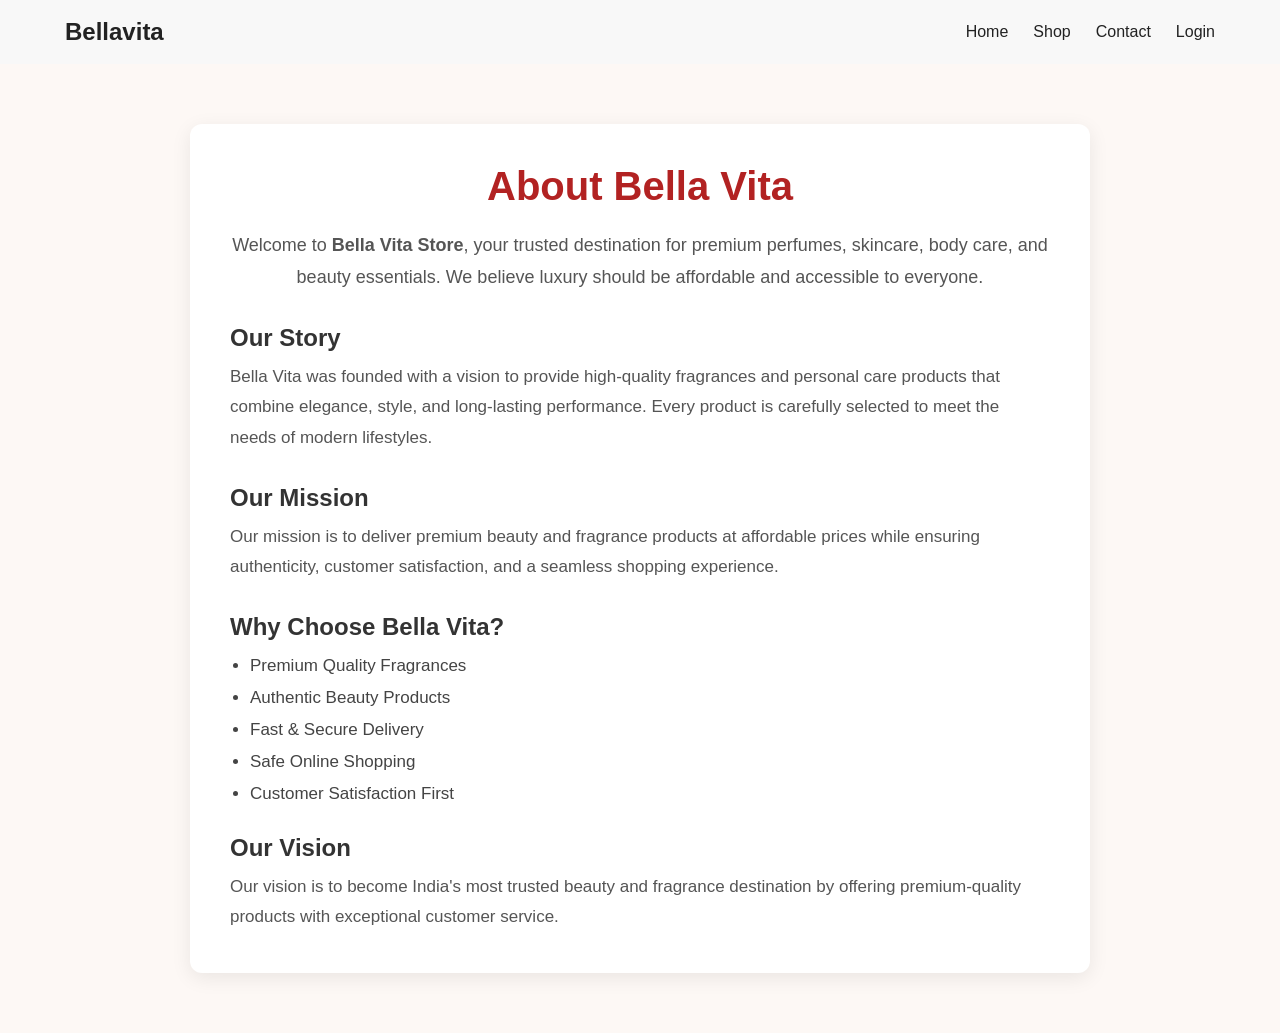
==== about.html @ ca5ba3e4 "Initial commit" ====
<!DOCTYPE html>
<html lang="en">

<head>
    <meta charset="UTF-8">
    <meta name="viewport" content="width=device-width, initial-scale=1.0">
    <title>About | Bella Vita</title>
    <link rel="stylesheet" href="css/style.css">
</head>

<body>

    <!-- Header -->
    <header>

        <nav class="navbar">

            <div class="logo">
                 <h2>Bellavita</h2>
            </div>

            <ul class="nav-links">
                <li><a href="index.html">Home</a></li>
                <li><a href="shop.html">Shop</a></li>
                
                <li><a href="contact.html">Contact</a></li>
                <li><a href="login.html">Login</a></li>
            </ul>

        </nav>

    </header>

    <!-- About Section -->
    <section class="about">

        <div class="about-container">

            <h1>About Bella Vita</h1>

            <p class="intro">
                Welcome to <strong>Bella Vita Store</strong>, your trusted destination
                for premium perfumes, skincare, body care, and beauty essentials.
                We believe luxury should be affordable and accessible to everyone.
            </p>

            <h2>Our Story</h2>

            <p>
                Bella Vita was founded with a vision to provide high-quality fragrances
                and personal care products that combine elegance, style, and
                long-lasting performance. Every product is carefully selected to meet
                the needs of modern lifestyles.
            </p>

            <h2>Our Mission</h2>

            <p>
                Our mission is to deliver premium beauty and fragrance products at
                affordable prices while ensuring authenticity, customer satisfaction,
                and a seamless shopping experience.
            </p>

            <h2>Why Choose Bella Vita?</h2>

            <ul>
                <li> Premium Quality Fragrances</li>
                <li> Authentic Beauty Products</li>
                <li> Fast & Secure Delivery</li>
                <li> Safe Online Shopping</li>
                <li> Customer Satisfaction First</li>
            </ul>

            <h2>Our Vision</h2>

            <p>
                Our vision is to become India's most trusted beauty and fragrance
                destination by offering premium-quality products with exceptional
                customer service.
            </p>

        </div>

    </section>

</body>

</html>
---- css/style.css ----
/* ===========================
   Google Font
=========================== */

*{
    margin:0;
    padding:0;
    box-sizing:border-box;
}

html{
    scroll-behavior:smooth;
}

body{
    font-family:'Poppins',sans-serif;
    background:#f8f8f8;
    color:#222;
}

/* ===========================
   Navbar
=========================== */

.navbar{
    max-width:1200px;
    margin:auto;
    padding:18px 25px;
    display:flex;
    justify-content:space-between;
    align-items:center;
    position:relative;
}

.nav-links{
    display:flex;
    gap:25px;
    list-style:none;
    align-items:center;
}

.nav-links li{
    list-style:none;
}

.nav-links a{
    text-decoration:none;
    color:#222;
    font-weight:500;
    transition:.3s;
}

.nav-links a:hover{
    color:#d97706;
}

.menu-btn{
    display:none;
    font-size:28px;
    cursor:pointer;
}
#cart-count{
    background:#d97706;
    color:#fff;
    border-radius:50%;
    padding:2px 7px;
    font-size:12px;
}

/* ===========================
Hero
=========================== */

.hero{
    min-height:90vh;
    height:auto;
    padding:100px 20px;
    background:linear-gradient(rgba(0,0,0,.45),rgba(0,0,0,.45)),
    url("../images/bellavita logo.png") center/cover no-repeat;
    display:flex;
    justify-content:center;
    align-items:center;
    text-align:center;
    color:white;
  
}


.hero-content{
    width:90%;
    max-width:700px;
}

.hero h1{
    font-size:58px;
    margin-bottom:20px;
}

.hero p{
    font-size:18px;
    margin-bottom:35px;
}

.shopbtn{
    display:inline-block;
    background:#111;
    color:white;
    padding:15px 38px;
    text-decoration:none;
    border-radius:40px;
    transition:.3s;
}

.shopbtn:hover{
    background:#d97706;
}

.btn{
    display:inline-block;
    background:#111;
    color:white;
    padding:15px 38px;
    text-decoration:none;
    border-radius:40px;
    transition:.3s;
}

.btn:hover{
    background:#d97706;
}

/* ===========================
Categories
=========================== */

.categories{
    padding:80px 8%;
}

.categories h2{
    text-align:center;
    margin-bottom:40px;
    font-size:36px;
}

.category-grid{
    display:grid;
    grid-template-columns:repeat(auto-fit,minmax(230px,1fr));
    gap:25px;
}

.category-card{
    background:white;
    padding:70px 20px;
    text-align:center;
    border-radius:15px;
    box-shadow:0 5px 20px rgba(0,0,0,.08);
    transition:.3s;
}

.category-card:hover{
    transform:translateY(-10px);
}

/*Products*/

.products{
    padding:80px 8%;
}

.products h2{
    text-align:center;
    margin-bottom:45px;
    font-size:36px;
}

.product-grid{
    display:grid;
    grid-template-columns:repeat(auto-fit,minmax(260px,1fr));
    gap:30px;
}

.product-card{
    background:white;
    border-radius:15px;
    overflow:hidden;
    box-shadow:0 5px 20px rgba(0,0,0,.08);
    transition:.3s;
}

.product-card:hover{
    transform:translateY(-10px);
}

.product-card img{
    width:100%;
    height:300px;
    object-fit:cover;
}

.product-info{
    padding:20px;
}

.product-info h3{
    margin-bottom:10px;
}

.price{
    color:#d97706;
    font-size:22px;
    font-weight:bold;
    margin:10px 0;
}

.product-info button{
    width:100%;
    padding:13px;
    border:none;
    border-radius:30px;
    background:#111;
    color:white;
    cursor:pointer;
    transition:.3s;
}

.quantity{
    display:flex;
    align-items:center;
    gap:15px;
    margin:15px 0;
}


.quantity button{

    width:35px;
    height:35px;
    border:none;
    background:#111;
    color:white;
    border-radius:50%;
    cursor:pointer;

}


.quantity span{

    font-size:18px;
    font-weight:bold;

}

.product-info button:hover{
    background:#d97706;
}


/*Authentication Design*/


.auth-section{

min-height:100vh;

display:flex;

justify-content:center;

align-items:center;

background:

linear-gradient(
135deg,
#111,
#d97706
);

padding:20px;

}



.auth-box{

width:100%;

max-width:420px;

background:rgba(255,255,255,0.15);

backdrop-filter:blur(15px);

padding:45px;

border-radius:25px;

box-shadow:

0 20px 50px rgba(0,0,0,.3);

color:white;

}



.auth-box h1{

text-align:center;

font-size:35px;

margin-bottom:10px;

}



.auth-box p{

text-align:center;

margin-bottom:25px;

}



.auth-box input{

width:100%;

padding:15px;

margin-bottom:18px;

border:none;

outline:none;

border-radius:30px;

font-size:15px;

}



.auth-btn{

width:100%;

padding:15px;

border:none;

border-radius:30px;

background:#111;

color:white;

font-size:16px;

cursor:pointer;

transition:.3s;

}



.auth-btn:hover{

background:white;

color:#111;

}



.auth-box a{

color:#ffd700;

text-decoration:none;

font-weight:600;

}


/* Profile Dropdown */

.profile-dropdown{

position:relative;

}


.profile-btn{

background:none;

border:none;

cursor:pointer;

font-size:16px;

font-weight:500;

color:#333;

display:flex;

align-items:center;

gap:8px;

}


.dropdown-menu{

position:absolute;

right:0;

top:45px;

width:170px;

background:white;

border-radius:12px;

box-shadow:0 10px 30px rgba(0,0,0,.15);

display:none;

overflow:hidden;

}



.dropdown-menu a{

display:block;

padding:14px 18px;

text-decoration:none;

color:#333;

transition:.3s;

}



.dropdown-menu a:hover{

background:#f5f5f5;

color:#d97706;

}



.dropdown-menu.show{

display:block;

}


/* About */
.about{
    padding:60px 10%;
    background:#fdf8f5;
    font-family:Arial, sans-serif;
}

.about-container{
    max-width:900px;
    margin:auto;
    background:#fff;
    padding:40px;
    border-radius:12px;
    box-shadow:0 5px 20px rgba(0,0,0,0.08);
}

.about h1{
    text-align:center;
    color:#b22222;
    font-size:40px;
    margin-bottom:20px;
}

.about h2{
    color:#333;
    margin-top:30px;
    margin-bottom:10px;
}

.about p{
    color:#555;
    font-size:17px;
    line-height:1.8;
}

.about .intro{
    text-align:center;
    font-size:18px;
    margin-bottom:30px;
}

.about ul{
    margin-top:15px;
    padding-left:20px;
}

.about ul li{
    margin:12px 0;
    font-size:17px;
    color:#444;
}

/* Contact Page */


.contact-section{

min-height:80vh;

display:flex;

justify-content:center;

align-items:center;

padding:50px 20px;

background:#f8f8f8;

}



.contact-container{

width:90%;

max-width:1100px;

display:flex;

gap:50px;

background:white;

padding:40px;

border-radius:15px;

box-shadow:0 10px 30px rgba(0,0,0,0.1);

}



.contact-info{

flex:1;

}



.contact-info h1{

font-size:40px;

margin-bottom:15px;

color:#222;

}



.contact-info p{

color:#666;

line-height:1.6;

}



.info-box{

margin-top:25px;

}



.info-box h3{

font-size:18px;

color:#111;

margin-bottom:5px;

}




.contact-form{

flex:1;

}



.contact-form h2{

margin-bottom:25px;

font-size:28px;

}



.contact-form input,
.contact-form textarea{


width:100%;

padding:15px;

margin-bottom:18px;

border:1px solid #ddd;

border-radius:8px;

font-size:15px;

outline:none;

}



.contact-form input:focus,
.contact-form textarea:focus{

border-color:#c89b3c;

}




.btn{

background:#c89b3c;

color:white;

border:none;

padding:15px 30px;

border-radius:30px;

font-size:16px;

cursor:pointer;

transition:0.3s;

}



.btn:hover{

background:#a77d25;

}



@media(max-width:768px){


.contact-container{

flex-direction:column;

padding:25px;

}


.contact-info h1{

font-size:32px;

}


}

/* cart */

.cart-section{

    max-width:1200px;
    margin:40px auto;
    padding:20px;

}

.cart-section h1{

    text-align:center;
    margin-bottom:40px;
    font-size:38px;

}

.cart-wrapper{

    display:grid;
    grid-template-columns:2fr 1fr;
    gap:30px;

}

#cart-container{

    display:flex;
    flex-direction:column;
    gap:20px;

}

.cart-item{

    display:flex;
    align-items:center;
    gap:25px;

    background:#fff;

    padding:20px;

    border-radius:15px;

    box-shadow:0 10px 30px rgba(0,0,0,.08);

}

.cart-item img{

    width:120px;
    height:120px;
    object-fit:cover;
    border-radius:12px;

}

.cart-item h3{

    margin-bottom:10px;

}

.cart-item p{

    margin:6px 0;

}

.cart-summary{

    background:#fff;

    padding:30px;

    border-radius:15px;

    box-shadow:0 10px 30px rgba(0,0,0,.08);

    position:sticky;

    top:100px;

    height:fit-content;

}

.cart-summary h2{

    margin-bottom:20px;

}

.cart-summary h3{

    margin:20px 0;

    color:#d97706;

    font-size:28px;

}

.cart-summary p{

    display:flex;

    justify-content:space-between;

    margin:12px 0;

}

.cart-summary .btn{

    width:100%;

    text-align:center;

    margin-top:15px;

}

.continue-btn{

    display:block;

    margin-top:15px;

    text-align:center;

    padding:14px;

    border:2px solid #111;

    border-radius:40px;

    color:#111;

    text-decoration:none;

    transition:.3s;

}

.continue-btn:hover{

    background:#111;

    color:white;

}

@media(max-width:900px){

.cart-wrapper{

grid-template-columns:1fr;

}

.cart-summary{

position:static;

}

}


/* ===========================
Footer
=========================== */

footer{
    background:#111;
    color:white;
    text-align:center;
    padding:30px;
    margin-top:80px;
}
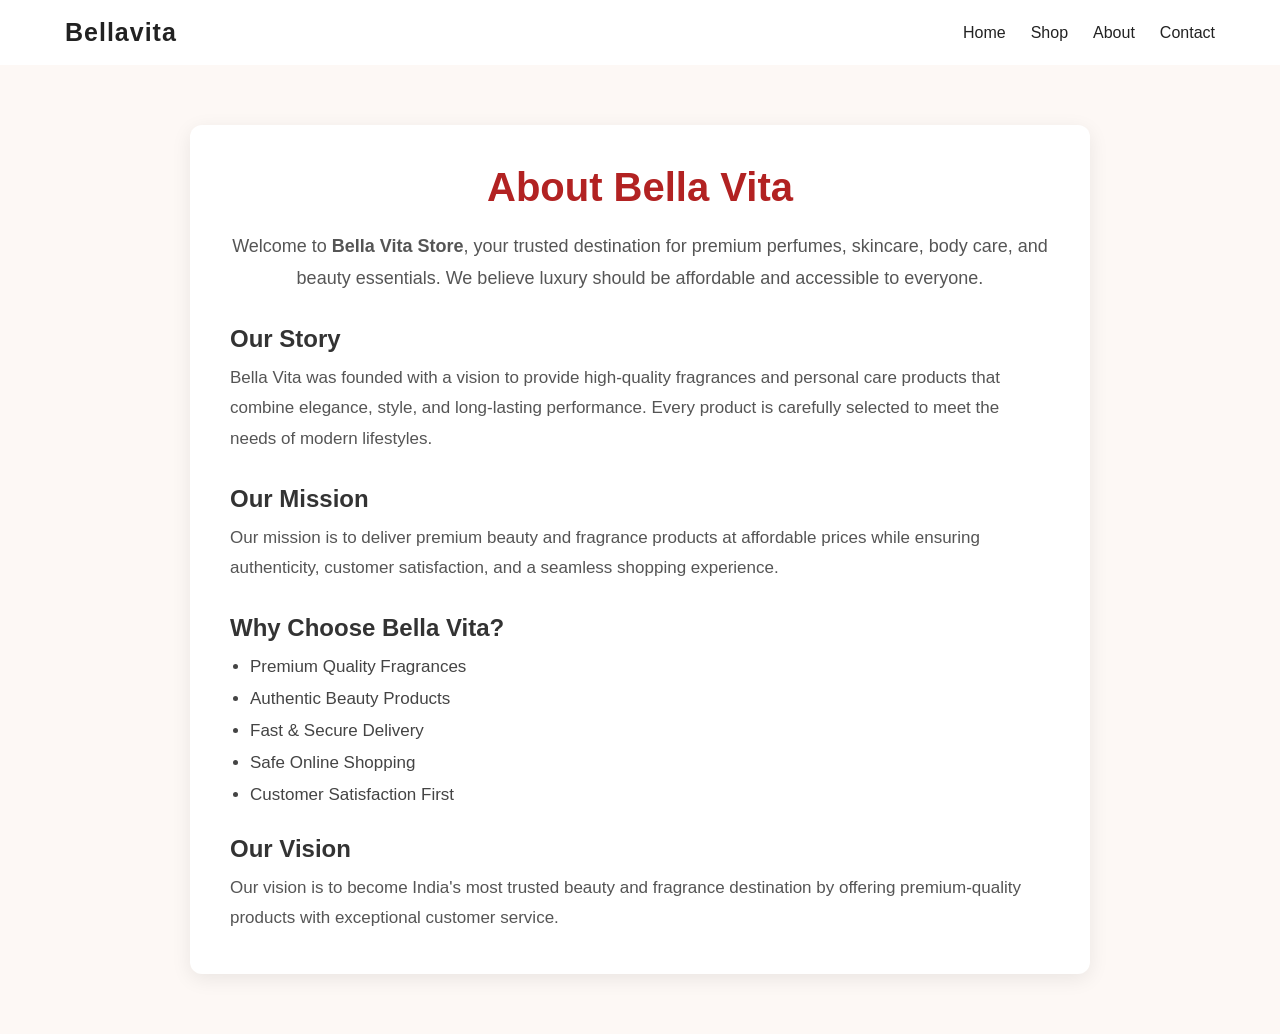
==== commit aa0172fb: "Fix checkout process" ====
--- a/about.html
+++ b/about.html
@@ -22,9 +22,9 @@
             <ul class="nav-links">
                 <li><a href="index.html">Home</a></li>
                 <li><a href="shop.html">Shop</a></li>
+                <li><a href="about.html">About</a></li>
                 
                 <li><a href="contact.html">Contact</a></li>
-                <li><a href="login.html">Login</a></li>
             </ul>
 
         </nav>
--- a/css/style.css
+++ b/css/style.css
@@ -1,917 +1,2126 @@
-/* ===========================
-   Google Font
-=========================== */
-
-*{
-    margin:0;
-    padding:0;
-    box-sizing:border-box;
-}
-
-html{
-    scroll-behavior:smooth;
-}
-
-body{
-    font-family:'Poppins',sans-serif;
-    background:#f8f8f8;
-    color:#222;
-}
-
-/* ===========================
-   Navbar
-=========================== */
-
-.navbar{
-    max-width:1200px;
-    margin:auto;
-    padding:18px 25px;
-    display:flex;
-    justify-content:space-between;
-    align-items:center;
-    position:relative;
-}
-
-.nav-links{
-    display:flex;
-    gap:25px;
-    list-style:none;
-    align-items:center;
-}
-
-.nav-links li{
-    list-style:none;
-}
-
-.nav-links a{
-    text-decoration:none;
-    color:#222;
-    font-weight:500;
-    transition:.3s;
-}
-
-.nav-links a:hover{
-    color:#d97706;
-}
-
-.menu-btn{
-    display:none;
-    font-size:28px;
-    cursor:pointer;
-}
-#cart-count{
-    background:#d97706;
-    color:#fff;
-    border-radius:50%;
-    padding:2px 7px;
-    font-size:12px;
-}
-
-/* ===========================
-Hero
-=========================== */
-
-.hero{
-    min-height:90vh;
-    height:auto;
-    padding:100px 20px;
-    background:linear-gradient(rgba(0,0,0,.45),rgba(0,0,0,.45)),
-    url("../images/bellavita logo.png") center/cover no-repeat;
-    display:flex;
-    justify-content:center;
-    align-items:center;
-    text-align:center;
-    color:white;
-  
-}
-
-
-.hero-content{
-    width:90%;
-    max-width:700px;
-}
-
-.hero h1{
-    font-size:58px;
-    margin-bottom:20px;
-}
-
-.hero p{
-    font-size:18px;
-    margin-bottom:35px;
-}
-
-.shopbtn{
-    display:inline-block;
-    background:#111;
-    color:white;
-    padding:15px 38px;
-    text-decoration:none;
-    border-radius:40px;
-    transition:.3s;
-}
-
-.shopbtn:hover{
-    background:#d97706;
-}
-
-.btn{
-    display:inline-block;
-    background:#111;
-    color:white;
-    padding:15px 38px;
-    text-decoration:none;
-    border-radius:40px;
-    transition:.3s;
-}
-
-.btn:hover{
-    background:#d97706;
-}
-
-/* ===========================
-Categories
-=========================== */
-
-.categories{
-    padding:80px 8%;
-}
-
-.categories h2{
-    text-align:center;
-    margin-bottom:40px;
-    font-size:36px;
-}
-
-.category-grid{
-    display:grid;
-    grid-template-columns:repeat(auto-fit,minmax(230px,1fr));
-    gap:25px;
-}
-
-.category-card{
-    background:white;
-    padding:70px 20px;
-    text-align:center;
-    border-radius:15px;
-    box-shadow:0 5px 20px rgba(0,0,0,.08);
-    transition:.3s;
-}
-
-.category-card:hover{
-    transform:translateY(-10px);
-}
-
-/*Products*/
-
-.products{
-    padding:80px 8%;
-}
-
-.products h2{
-    text-align:center;
-    margin-bottom:45px;
-    font-size:36px;
-}
-
-.product-grid{
-    display:grid;
-    grid-template-columns:repeat(auto-fit,minmax(260px,1fr));
-    gap:30px;
-}
-
-.product-card{
-    background:white;
-    border-radius:15px;
-    overflow:hidden;
-    box-shadow:0 5px 20px rgba(0,0,0,.08);
-    transition:.3s;
-}
-
-.product-card:hover{
-    transform:translateY(-10px);
-}
-
-.product-card img{
-    width:100%;
-    height:300px;
-    object-fit:cover;
-}
-
-.product-info{
-    padding:20px;
-}
-
-.product-info h3{
-    margin-bottom:10px;
-}
-
-.price{
-    color:#d97706;
-    font-size:22px;
-    font-weight:bold;
-    margin:10px 0;
-}
-
-.product-info button{
-    width:100%;
-    padding:13px;
-    border:none;
-    border-radius:30px;
-    background:#111;
-    color:white;
-    cursor:pointer;
-    transition:.3s;
-}
-
-.quantity{
-    display:flex;
-    align-items:center;
-    gap:15px;
-    margin:15px 0;
-}
-
-
-.quantity button{
-
-    width:35px;
-    height:35px;
-    border:none;
-    background:#111;
-    color:white;
-    border-radius:50%;
-    cursor:pointer;
-
-}
-
-
-.quantity span{
-
-    font-size:18px;
-    font-weight:bold;
-
-}
-
-.product-info button:hover{
-    background:#d97706;
-}
-
-
-/*Authentication Design*/
-
-
-.auth-section{
-
-min-height:100vh;
-
-display:flex;
-
-justify-content:center;
-
-align-items:center;
-
-background:
-
-linear-gradient(
-135deg,
-#111,
-#d97706
-);
-
-padding:20px;
-
-}
-
-
-
-.auth-box{
-
-width:100%;
-
-max-width:420px;
-
-background:rgba(255,255,255,0.15);
-
-backdrop-filter:blur(15px);
-
-padding:45px;
-
-border-radius:25px;
-
-box-shadow:
-
-0 20px 50px rgba(0,0,0,.3);
-
-color:white;
-
-}
-
-
-
-.auth-box h1{
-
-text-align:center;
-
-font-size:35px;
-
-margin-bottom:10px;
-
-}
-
-
-
-.auth-box p{
-
-text-align:center;
-
-margin-bottom:25px;
-
-}
-
-
-
-.auth-box input{
-
-width:100%;
-
-padding:15px;
-
-margin-bottom:18px;
-
-border:none;
-
-outline:none;
-
-border-radius:30px;
-
-font-size:15px;
-
-}
-
-
-
-.auth-btn{
-
-width:100%;
-
-padding:15px;
-
-border:none;
-
-border-radius:30px;
-
-background:#111;
-
-color:white;
-
-font-size:16px;
-
-cursor:pointer;
-
-transition:.3s;
-
-}
-
-
-
-.auth-btn:hover{
-
-background:white;
-
-color:#111;
-
-}
-
-
-
-.auth-box a{
-
-color:#ffd700;
-
-text-decoration:none;
-
-font-weight:600;
-
-}
-
-
-/* Profile Dropdown */
-
-.profile-dropdown{
-
-position:relative;
-
-}
-
-
-.profile-btn{
-
-background:none;
-
-border:none;
-
-cursor:pointer;
-
-font-size:16px;
-
-font-weight:500;
-
-color:#333;
-
-display:flex;
-
-align-items:center;
-
-gap:8px;
-
-}
-
-
-.dropdown-menu{
-
-position:absolute;
-
-right:0;
-
-top:45px;
-
-width:170px;
-
-background:white;
-
-border-radius:12px;
-
-box-shadow:0 10px 30px rgba(0,0,0,.15);
-
-display:none;
-
-overflow:hidden;
-
-}
-
-
-
-.dropdown-menu a{
-
-display:block;
-
-padding:14px 18px;
-
-text-decoration:none;
-
-color:#333;
-
-transition:.3s;
-
-}
-
-
-
-.dropdown-menu a:hover{
-
-background:#f5f5f5;
-
-color:#d97706;
-
-}
-
-
-
-.dropdown-menu.show{
-
-display:block;
-
-}
-
-
-/* About */
-.about{
-    padding:60px 10%;
-    background:#fdf8f5;
-    font-family:Arial, sans-serif;
-}
-
-.about-container{
-    max-width:900px;
-    margin:auto;
-    background:#fff;
-    padding:40px;
-    border-radius:12px;
-    box-shadow:0 5px 20px rgba(0,0,0,0.08);
-}
-
-.about h1{
-    text-align:center;
-    color:#b22222;
-    font-size:40px;
-    margin-bottom:20px;
-}
-
-.about h2{
-    color:#333;
-    margin-top:30px;
-    margin-bottom:10px;
-}
-
-.about p{
-    color:#555;
-    font-size:17px;
-    line-height:1.8;
-}
-
-.about .intro{
-    text-align:center;
-    font-size:18px;
-    margin-bottom:30px;
-}
-
-.about ul{
-    margin-top:15px;
-    padding-left:20px;
-}
-
-.about ul li{
-    margin:12px 0;
-    font-size:17px;
-    color:#444;
-}
-
-/* Contact Page */
-
-
-.contact-section{
-
-min-height:80vh;
-
-display:flex;
-
-justify-content:center;
-
-align-items:center;
-
-padding:50px 20px;
-
-background:#f8f8f8;
-
-}
-
-
-
-.contact-container{
-
-width:90%;
-
-max-width:1100px;
-
-display:flex;
-
-gap:50px;
-
-background:white;
-
-padding:40px;
-
-border-radius:15px;
-
-box-shadow:0 10px 30px rgba(0,0,0,0.1);
-
-}
-
-
-
-.contact-info{
-
-flex:1;
-
-}
-
-
-
-.contact-info h1{
-
-font-size:40px;
-
-margin-bottom:15px;
-
-color:#222;
-
-}
-
-
-
-.contact-info p{
-
-color:#666;
-
-line-height:1.6;
-
-}
-
-
-
-.info-box{
-
-margin-top:25px;
-
-}
-
-
-
-.info-box h3{
-
-font-size:18px;
-
-color:#111;
-
-margin-bottom:5px;
-
-}
-
-
-
-
-.contact-form{
-
-flex:1;
-
-}
-
-
-
-.contact-form h2{
-
-margin-bottom:25px;
-
-font-size:28px;
-
-}
-
-
+* {
+    margin: 0;
+    padding: 0;
+    box-sizing: border-box;
+}
+
+html {
+    scroll-behavior: smooth;
+}
+
+body {
+    font-family: 'Poppins', sans-serif;
+    background: #f8f8f8;
+    color: #222;
+}
+
+
+/* =========================================
+   NAVBAR
+========================================= */
+
+header {
+    background: #fff;
+    width: 100%;
+}
+
+.navbar {
+    max-width: 1200px;
+    margin: auto;
+    padding: 18px 25px;
+
+    display: flex;
+    justify-content: space-between;
+    align-items: center;
+}
+
+.logo h2 {
+    font-size: 25px;
+    letter-spacing: 1px;
+}
+
+.nav-links {
+    display: flex;
+    align-items: center;
+    gap: 25px;
+    list-style: none;
+}
+
+.nav-links li {
+    list-style: none;
+}
+
+.nav-links a {
+    text-decoration: none;
+    color: #222;
+    font-weight: 500;
+    transition: 0.3s;
+}
+
+.nav-links a:hover,
+.nav-links a.active {
+    color: #d97706;
+}
+
+.menu-btn {
+    display: none;
+    font-size: 28px;
+    cursor: pointer;
+}
+
+#cart-count {
+    background: #d97706;
+    color: #fff;
+    border-radius: 50%;
+    padding: 2px 7px;
+    font-size: 12px;
+}
+
+
+/* =========================================
+   HERO
+========================================= */
+
+.hero {
+    width: 100%;
+    min-height: 90vh;
+
+    background:
+        linear-gradient(
+            rgba(0, 0, 0, 0.45),
+            rgba(0, 0, 0, 0.45)
+        ),
+        url("../images/bellavita logo.png");
+
+    background-position: center center;
+    background-size: cover;
+    background-repeat: no-repeat;
+
+    display: flex;
+    justify-content: center;
+    align-items: center;
+
+    text-align: center;
+    color: white;
+
+    padding: 40px 20px;
+}
+
+.hero-content {
+    width: 90%;
+    max-width: 700px;
+}
+
+.hero h1 {
+    font-size: 58px;
+    line-height: 1.2;
+    margin-bottom: 20px;
+}
+
+.hero p {
+    font-size: 18px;
+    line-height: 1.6;
+    margin-bottom: 35px;
+}
+
+.shopbtn {
+    display: inline-block;
+
+    background: #111;
+    color: white;
+
+    padding: 15px 38px;
+
+    text-decoration: none;
+
+    border-radius: 40px;
+
+    transition: 0.3s;
+}
+
+.shopbtn:hover {
+    background: #d97706;
+}
+
+
+/* =========================================
+   CATEGORIES
+========================================= */
+
+.categories {
+    padding: 80px 8%;
+}
+
+.categories h2 {
+    text-align: center;
+    margin-bottom: 40px;
+    font-size: 36px;
+}
+
+.category-grid {
+    display: grid;
+    grid-template-columns:
+        repeat(auto-fit, minmax(230px, 1fr));
+    gap: 25px;
+}
+
+.category-card {
+    background: white;
+
+    padding: 70px 20px;
+
+    text-align: center;
+
+    border-radius: 15px;
+
+    box-shadow:
+        0 5px 20px rgba(0, 0, 0, 0.08);
+
+    transition: 0.3s;
+}
+
+.category-card:hover {
+    transform: translateY(-10px);
+}
+
+
+/* =========================================
+   PRODUCTS
+========================================= */
+
+.products {
+    max-width: 1250px;
+    margin: auto;
+
+    padding: 60px 25px 80px;
+}
+
+.products > h1 {
+    text-align: center;
+    margin-bottom: 35px;
+    font-size: 38px;
+}
+
+
+/* =========================================
+   SHOP SEARCH + FILTER
+========================================= */
+
+.filter {
+    width: 100%;
+
+    display: grid;
+
+    grid-template-columns: 1fr 230px;
+
+    gap: 15px;
+
+    margin: 0 auto 40px;
+
+    padding: 18px;
+
+    background: #fff;
+
+    border-radius: 15px;
+
+    box-shadow:
+        0 8px 25px rgba(0, 0, 0, 0.06);
+}
+
+.filter input {
+    width: 100%;
+    height: 50px;
+
+    padding: 0 18px;
+
+    border: 1px solid #ddd;
+
+    border-radius: 10px;
+
+    background: #fff;
+    color: #111;
+
+    font-family: inherit;
+    font-size: 14px;
+
+    outline: none;
+    transition: 0.3s;
+}
+
+.filter input::placeholder {
+    color: #999;
+}
+
+.filter input:hover {
+    border-color: #aaa;
+}
+
+.filter input:focus {
+    border-color: #111;
+
+    box-shadow:
+        0 0 0 3px rgba(0, 0, 0, 0.06);
+}
+
+.filter select {
+    width: 100%;
+    height: 50px;
+
+    padding: 0 15px;
+
+    border: 1px solid #ddd;
+
+    border-radius: 10px;
+
+    background: #fff;
+    color: #111;
+
+    font-family: inherit;
+    font-size: 14px;
+
+    outline: none;
+    cursor: pointer;
+
+    transition: 0.3s;
+}
+
+.filter select:hover {
+    border-color: #aaa;
+}
+
+.filter select:focus {
+    border-color: #111;
+
+    box-shadow:
+        0 0 0 3px rgba(0, 0, 0, 0.06);
+}
+
+
+/* =========================================
+   PRODUCT GRID
+========================================= */
+
+.product-grid {
+    display: grid;
+
+    grid-template-columns:
+        repeat(4, minmax(0, 1fr));
+
+    gap: 25px;
+
+    width: 100%;
+}
+
+
+/* =========================================
+   PRODUCT CARD
+========================================= */
+
+.product-card {
+    background: white;
+
+    border-radius: 15px;
+
+    overflow: hidden;
+
+    box-shadow:
+        0 5px 20px rgba(0, 0, 0, 0.08);
+
+    transition:
+        transform 0.3s ease,
+        box-shadow 0.3s ease;
+}
+
+.product-card:hover {
+    transform: translateY(-7px);
+
+    box-shadow:
+        0 15px 35px rgba(0, 0, 0, 0.12);
+}
+
+.product-card img {
+    display: block;
+
+    width: 100%;
+    height: 290px;
+
+    object-fit: cover;
+}
+
+.product-info {
+    padding: 20px;
+}
+
+.product-info h3 {
+    margin-bottom: 8px;
+    font-size: 18px;
+    line-height: 1.4;
+}
+
+.product-info p {
+    margin: 6px 0;
+    color: #555;
+    font-size: 14px;
+}
+
+.price {
+    color: #d97706;
+
+    font-size: 22px;
+    font-weight: bold;
+
+    margin: 10px 0;
+}
+
+.product-info button {
+    width: 100%;
+
+    margin-top: 10px;
+
+    padding: 13px;
+
+    border: none;
+
+    border-radius: 30px;
+
+    background: #111;
+    color: white;
+
+    cursor: pointer;
+
+    font-family: inherit;
+
+    transition: 0.3s;
+}
+
+.product-info button:hover {
+    background: #d97706;
+    transform: translateY(-1px);
+}
+
+
+/* =========================================
+   NO PRODUCTS
+========================================= */
+
+.no-products {
+    text-align: center;
+
+    padding: 60px 20px;
+
+    background: #fff;
+
+    border-radius: 15px;
+
+    margin-top: 30px;
+
+    box-shadow:
+        0 8px 25px rgba(0, 0, 0, 0.06);
+}
+
+.no-products h2 {
+    margin-bottom: 10px;
+}
+
+.no-products p {
+    color: #777;
+}
+
+
+/* =========================================
+   QUANTITY
+========================================= */
+
+.quantity {
+    display: flex;
+
+    align-items: center;
+
+    gap: 15px;
+
+    margin: 15px 0;
+}
+
+.quantity button {
+    width: 35px;
+    height: 35px;
+
+    border: none;
+
+    background: #111;
+
+    color: white;
+
+    border-radius: 50%;
+
+    cursor: pointer;
+}
+
+.quantity span {
+    font-size: 18px;
+    font-weight: bold;
+}
+
+
+/* =========================================
+   AUTHENTICATION
+========================================= */
+
+.auth-section {
+    min-height: 100vh;
+
+    display: flex;
+
+    justify-content: center;
+
+    align-items: center;
+
+    background:
+        linear-gradient(
+            135deg,
+            #111,
+            #d97706
+        );
+
+    padding: 20px;
+}
+
+.auth-box {
+    width: 100%;
+    max-width: 420px;
+
+    background: rgba(255, 255, 255, 0.15);
+
+    backdrop-filter: blur(15px);
+
+    padding: 45px;
+
+    border-radius: 25px;
+
+    box-shadow:
+        0 20px 50px rgba(0, 0, 0, 0.3);
+
+    color: white;
+}
+
+.auth-box h1 {
+    text-align: center;
+    font-size: 35px;
+    margin-bottom: 10px;
+}
+
+.auth-box p {
+    text-align: center;
+    margin-bottom: 25px;
+}
+
+.auth-box input {
+    width: 100%;
+
+    padding: 15px;
+
+    margin-bottom: 18px;
+
+    border: none;
+    outline: none;
+
+    border-radius: 30px;
+
+    font-size: 15px;
+}
+
+.auth-btn {
+    width: 100%;
+
+    padding: 15px;
+
+    border: none;
+
+    border-radius: 30px;
+
+    background: #111;
+    color: white;
+
+    font-size: 16px;
+
+    cursor: pointer;
+
+    transition: 0.3s;
+}
+
+.auth-btn:hover {
+    background: white;
+    color: #111;
+}
+
+.auth-box a {
+    color: #ffd700;
+    text-decoration: none;
+    font-weight: 600;
+}
+
+
+/* =========================================
+   PROFILE DROPDOWN
+========================================= */
+
+.profile-dropdown {
+    position: relative;
+}
+
+.profile-btn {
+    background: none;
+
+    border: none;
+
+    cursor: pointer;
+
+    font-size: 16px;
+    font-weight: 500;
+
+    color: #333;
+
+    display: flex;
+
+    align-items: center;
+
+    gap: 8px;
+}
+
+.dropdown-menu {
+    position: absolute;
+
+    right: 0;
+    top: 45px;
+
+    width: 170px;
+
+    background: white;
+
+    border-radius: 12px;
+
+    box-shadow:
+        0 10px 30px rgba(0, 0, 0, 0.15);
+
+    display: none;
+
+    overflow: hidden;
+
+    z-index: 1000;
+}
+
+.dropdown-menu a {
+    display: block;
+
+    padding: 14px 18px;
+
+    text-decoration: none;
+
+    color: #333;
+
+    transition: 0.3s;
+}
+
+.dropdown-menu a:hover {
+    background: #f5f5f5;
+    color: #d97706;
+}
+
+.dropdown-menu.show {
+    display: block;
+}
+
+
+/* =========================================
+   ABOUT
+========================================= */
+
+.about {
+    padding: 60px 10%;
+
+    background: #fdf8f5;
+
+    font-family: Arial, sans-serif;
+}
+
+.about-container {
+    max-width: 900px;
+
+    margin: auto;
+
+    background: #fff;
+
+    padding: 40px;
+
+    border-radius: 12px;
+
+    box-shadow:
+        0 5px 20px rgba(0, 0, 0, 0.08);
+}
+
+.about h1 {
+    text-align: center;
+
+    color: #b22222;
+
+    font-size: 40px;
+
+    margin-bottom: 20px;
+}
+
+.about h2 {
+    color: #333;
+
+    margin-top: 30px;
+    margin-bottom: 10px;
+}
+
+.about p {
+    color: #555;
+
+    font-size: 17px;
+    line-height: 1.8;
+}
+
+.about .intro {
+    text-align: center;
+
+    font-size: 18px;
+
+    margin-bottom: 30px;
+}
+
+.about ul {
+    margin-top: 15px;
+    padding-left: 20px;
+}
+
+.about ul li {
+    margin: 12px 0;
+
+    font-size: 17px;
+
+    color: #444;
+}
+
+
+/* =========================================
+   CONTACT
+========================================= */
+
+.contact-section {
+    min-height: 80vh;
+
+    display: flex;
+
+    justify-content: center;
+    align-items: center;
+
+    padding: 50px 20px;
+
+    background: #f8f8f8;
+}
+
+.contact-container {
+    width: 90%;
+
+    max-width: 1100px;
+
+    display: flex;
+
+    gap: 50px;
+
+    background: white;
+
+    padding: 40px;
+
+    border-radius: 15px;
+
+    box-shadow:
+        0 10px 30px rgba(0, 0, 0, 0.1);
+}
+
+.contact-info {
+    flex: 1;
+}
+
+.contact-info h1 {
+    font-size: 40px;
+
+    margin-bottom: 15px;
+
+    color: #222;
+}
+
+.contact-info p {
+    color: #666;
+    line-height: 1.6;
+}
+
+.info-box {
+    margin-top: 25px;
+}
+
+.info-box h3 {
+    font-size: 18px;
+
+    color: #111;
+
+    margin-bottom: 5px;
+}
+
+.contact-form {
+    flex: 1;
+}
+
+.contact-form h2 {
+    margin-bottom: 25px;
+    font-size: 28px;
+}
 
 .contact-form input,
-.contact-form textarea{
-
-
-width:100%;
-
-padding:15px;
-
-margin-bottom:18px;
-
-border:1px solid #ddd;
-
-border-radius:8px;
-
-font-size:15px;
-
-outline:none;
-
-}
-
-
+.contact-form textarea {
+    width: 100%;
+
+    padding: 15px;
+
+    margin-bottom: 18px;
+
+    border: 1px solid #ddd;
+
+    border-radius: 8px;
+
+    font-size: 15px;
+
+    outline: none;
+}
 
 .contact-form input:focus,
-.contact-form textarea:focus{
-
-border-color:#c89b3c;
-
-}
-
-
-
-
-.btn{
-
-background:#c89b3c;
-
-color:white;
-
-border:none;
-
-padding:15px 30px;
-
-border-radius:30px;
-
-font-size:16px;
-
-cursor:pointer;
-
-transition:0.3s;
-
-}
-
-
-
-.btn:hover{
-
-background:#a77d25;
-
-}
-
-
-
-@media(max-width:768px){
-
-
-.contact-container{
-
-flex-direction:column;
-
-padding:25px;
-
-}
-
-
-.contact-info h1{
-
-font-size:32px;
-
-}
-
-
-}
-
-/* cart */
-
-.cart-section{
-
-    max-width:1200px;
-    margin:40px auto;
-    padding:20px;
-
-}
-
-.cart-section h1{
-
-    text-align:center;
-    margin-bottom:40px;
-    font-size:38px;
-
-}
-
-.cart-wrapper{
-
-    display:grid;
-    grid-template-columns:2fr 1fr;
-    gap:30px;
-
-}
-
-#cart-container{
-
-    display:flex;
-    flex-direction:column;
-    gap:20px;
-
-}
-
-.cart-item{
-
-    display:flex;
-    align-items:center;
-    gap:25px;
-
-    background:#fff;
-
-    padding:20px;
-
-    border-radius:15px;
-
-    box-shadow:0 10px 30px rgba(0,0,0,.08);
-
-}
-
-.cart-item img{
-
-    width:120px;
-    height:120px;
-    object-fit:cover;
-    border-radius:12px;
-
-}
-
-.cart-item h3{
-
-    margin-bottom:10px;
-
-}
-
-.cart-item p{
-
-    margin:6px 0;
-
-}
-
-.cart-summary{
-
-    background:#fff;
-
-    padding:30px;
-
-    border-radius:15px;
-
-    box-shadow:0 10px 30px rgba(0,0,0,.08);
-
-    position:sticky;
-
-    top:100px;
-
-    height:fit-content;
-
-}
-
-.cart-summary h2{
-
-    margin-bottom:20px;
-
-}
-
-.cart-summary h3{
-
-    margin:20px 0;
-
-    color:#d97706;
-
-    font-size:28px;
-
-}
-
-.cart-summary p{
-
-    display:flex;
-
-    justify-content:space-between;
-
-    margin:12px 0;
-
-}
-
-.cart-summary .btn{
-
-    width:100%;
-
-    text-align:center;
-
-    margin-top:15px;
-
-}
-
-.continue-btn{
-
-    display:block;
-
-    margin-top:15px;
-
-    text-align:center;
-
-    padding:14px;
-
-    border:2px solid #111;
-
-    border-radius:40px;
-
-    color:#111;
-
-    text-decoration:none;
-
-    transition:.3s;
-
-}
-
-.continue-btn:hover{
-
-    background:#111;
-
-    color:white;
-
-}
-
-@media(max-width:900px){
-
-.cart-wrapper{
-
-grid-template-columns:1fr;
-
-}
-
-.cart-summary{
-
-position:static;
-
-}
-
-}
-
-
-/* ===========================
-Footer
-=========================== */
-
-footer{
-    background:#111;
-    color:white;
-    text-align:center;
-    padding:30px;
-    margin-top:80px;
-}
-
+.contact-form textarea:focus {
+    border-color: #c89b3c;
+}
+
+
+/* =========================================
+   CART
+========================================= */
+
+.cart-section {
+    max-width: 1200px;
+
+    margin: 40px auto;
+
+    padding: 20px;
+}
+
+.cart-section h1 {
+    text-align: center;
+
+    margin-bottom: 40px;
+
+    font-size: 38px;
+}
+
+.cart-wrapper {
+    display: grid;
+
+    grid-template-columns: 2fr 1fr;
+
+    gap: 30px;
+}
+
+#cart-container {
+    display: flex;
+
+    flex-direction: column;
+
+    gap: 20px;
+}
+
+.cart-item {
+    display: flex;
+
+    align-items: center;
+
+    gap: 25px;
+
+    background: #fff;
+
+    padding: 20px;
+
+    border-radius: 15px;
+
+    box-shadow:
+        0 10px 30px rgba(0, 0, 0, 0.08);
+}
+
+.cart-item img {
+    width: 120px;
+    height: 120px;
+
+    object-fit: cover;
+
+    border-radius: 12px;
+}
+
+.cart-item h3 {
+    margin-bottom: 10px;
+}
+
+.cart-item p {
+    margin: 6px 0;
+}
+
+.cart-summary {
+    background: #fff;
+
+    padding: 30px;
+
+    border-radius: 15px;
+
+    box-shadow:
+        0 10px 30px rgba(0, 0, 0, 0.08);
+
+    position: sticky;
+
+    top: 100px;
+
+    height: fit-content;
+}
+
+.cart-summary h2 {
+    margin-bottom: 20px;
+}
+
+.cart-summary h3 {
+    margin: 20px 0;
+
+    color: #d97706;
+
+    font-size: 28px;
+}
+
+.cart-summary p {
+    display: flex;
+
+    justify-content: space-between;
+
+    margin: 12px 0;
+}
+
+.cart-summary .btn {
+    width: 100%;
+    text-align: center;
+    margin-top: 15px;
+}
+
+.continue-btn {
+    display: block;
+
+    margin-top: 15px;
+
+    text-align: center;
+
+    padding: 14px;
+
+    border: 2px solid #111;
+
+    border-radius: 40px;
+
+    color: #111;
+
+    text-decoration: none;
+
+    transition: 0.3s;
+}
+
+.continue-btn:hover {
+    background: #111;
+    color: white;
+}
+
+
+/* =========================================
+   CART QUANTITY
+========================================= */
+
+.cart-item-details {
+    flex: 1;
+}
+
+.quantity-box {
+    display: flex;
+
+    align-items: center;
+
+    gap: 14px;
+
+    margin: 15px 0;
+}
+
+.quantity-box button {
+    width: 32px;
+    height: 32px;
+
+    border: 1px solid #ddd;
+
+    background: #fff;
+
+    border-radius: 50%;
+
+    font-size: 18px;
+
+    cursor: pointer;
+
+    transition: 0.2s;
+}
+
+.quantity-box button:hover {
+    background: #111;
+
+    color: #fff;
+
+    border-color: #111;
+}
+
+.quantity-box span {
+    min-width: 20px;
+
+    text-align: center;
+
+    font-weight: 600;
+}
+
+.cart-price {
+    color: #555;
+}
+
+.item-total {
+    font-size: 13px;
+    color: #777;
+}
+
+.item-total strong {
+    color: #111;
+}
+
+.remove-btn {
+    border: none;
+
+    background: transparent;
+
+    color: #c62828;
+
+    padding: 0;
+
+    cursor: pointer;
+
+    font-size: 13px;
+}
+
+.remove-btn:hover {
+    text-decoration: underline;
+}
+
+
+/* =========================================
+   EMPTY CART
+========================================= */
+
+.empty-cart {
+    text-align: center;
+
+    padding: 60px 20px;
+
+    background: #fff;
+
+    border-radius: 15px;
+
+    box-shadow:
+        0 10px 30px rgba(0, 0, 0, 0.06);
+}
+
+.empty-cart h2 {
+    margin-bottom: 10px;
+}
+
+.empty-cart p {
+    color: #777;
+    margin-bottom: 20px;
+}
+
+.empty-cart a {
+    display: inline-block;
+
+    padding: 12px 25px;
+
+    border-radius: 30px;
+
+    background: #111;
+    color: #fff;
+
+    text-decoration: none;
+
+    font-size: 13px;
+}
+
+
+/* =========================================
+   CHECKOUT
+========================================= */
+
+.checkout-section {
+    max-width: 1250px;
+
+    margin: 0 auto;
+
+    padding: 50px 25px 80px;
+}
+
+.checkout-header {
+    text-align: center;
+
+    margin-bottom: 45px;
+}
+
+.checkout-brand {
+    font-size: 14px;
+
+    font-weight: 700;
+
+    letter-spacing: 5px;
+
+    margin-bottom: 12px;
+}
+
+.checkout-header h1 {
+    font-size: 42px;
+    margin-bottom: 8px;
+}
+
+.checkout-header > p:last-child {
+    color: #777;
+    font-size: 15px;
+}
+
+.checkout-wrapper {
+    display: grid;
+
+    grid-template-columns: 1.6fr 1fr;
+
+    gap: 30px;
+
+    align-items: start;
+}
+
+.checkout-left {
+    display: flex;
+
+    flex-direction: column;
+
+    gap: 25px;
+}
+
+.checkout-card {
+    background: #fff;
+
+    padding: 32px;
+
+    border-radius: 18px;
+
+    box-shadow:
+        0 12px 35px rgba(0, 0, 0, 0.07);
+}
+
+.card-title {
+    display: flex;
+
+    align-items: flex-start;
+
+    gap: 16px;
+
+    margin-bottom: 30px;
+}
+
+.card-title > span {
+    width: 38px;
+    height: 38px;
+
+    min-width: 38px;
+
+    display: flex;
+
+    align-items: center;
+    justify-content: center;
+
+    background: #111;
+    color: #fff;
+
+    border-radius: 50%;
+
+    font-size: 13px;
+    font-weight: 600;
+}
+
+.card-title h2 {
+    margin: 0 0 5px;
+    font-size: 22px;
+}
+
+.card-title p {
+    margin: 0;
+
+    color: #888;
+
+    font-size: 13px;
+}
+
+
+/* =========================================
+   CHECKOUT FORM
+========================================= */
+
+.form-row {
+    display: grid;
+
+    grid-template-columns:
+        repeat(2, 1fr);
+
+    gap: 18px;
+}
+
+.form-group {
+    margin-bottom: 20px;
+}
+
+.form-group label,
+.payment-box label {
+    display: block;
+
+    margin-bottom: 8px;
+
+    font-size: 13px;
+
+    font-weight: 600;
+
+    color: #333;
+}
+
+.form-group input,
+.form-group textarea,
+.payment-box input {
+    width: 100%;
+
+    padding: 14px 15px;
+
+    border: 1px solid #ddd;
+
+    border-radius: 10px;
+
+    outline: none;
+
+    font-family: inherit;
+
+    font-size: 14px;
+
+    transition: 0.3s;
+}
+
+.form-group textarea {
+    resize: vertical;
+}
+
+.form-group input:focus,
+.form-group textarea:focus,
+.payment-box input:focus {
+    border-color: #111;
+
+    box-shadow:
+        0 0 0 3px rgba(0, 0, 0, 0.05);
+}
+
+
+/* =========================================
+   PAYMENT
+========================================= */
+
+.payment-options {
+    display: flex;
+
+    flex-direction: column;
+
+    gap: 12px;
+}
+
+.payment-option {
+    display: flex;
+
+    align-items: center;
+
+    gap: 14px;
+
+    padding: 17px;
+
+    border: 1px solid #ddd;
+
+    border-radius: 12px;
+
+    cursor: pointer;
+
+    transition: 0.3s;
+}
+
+.payment-option:hover {
+    border-color: #111;
+}
+
+.payment-option input {
+    width: 17px;
+    height: 17px;
+
+    accent-color: #111;
+}
+
+.payment-option div {
+    display: flex;
+
+    flex-direction: column;
+
+    gap: 4px;
+}
+
+.payment-option strong {
+    font-size: 14px;
+}
+
+.payment-option small {
+    color: #888;
+    font-size: 12px;
+}
+
+.payment-box {
+    margin-top: 20px;
+
+    padding: 20px;
+
+    background: #f8f8f8;
+
+    border-radius: 12px;
+}
+
+.hidden {
+    display: none !important;
+}
+
+
+/* =========================================
+   SECURITY
+========================================= */
+
+.checkout-security {
+    display: flex;
+
+    align-items: center;
+
+    gap: 15px;
+
+    padding: 20px;
+
+    background: #f7f7f7;
+
+    border-radius: 14px;
+}
+
+.checkout-security > span {
+    font-size: 25px;
+}
+
+.checkout-security strong {
+    font-size: 14px;
+}
+
+.checkout-security p {
+    margin: 5px 0 0;
+
+    color: #777;
+
+    font-size: 12px;
+}
+
+
+/* =========================================
+   ORDER SUMMARY
+========================================= */
+
+.checkout-right {
+    position: sticky;
+    top: 30px;
+}
+
+.order-card {
+    background: #fff;
+
+    padding: 30px;
+
+    border-radius: 18px;
+
+    box-shadow:
+        0 12px 35px rgba(0, 0, 0, 0.08);
+}
+
+.order-card > h2 {
+    margin: 0 0 25px;
+    font-size: 23px;
+}
+
+.checkout-item {
+    display: flex;
+
+    align-items: center;
+
+    gap: 14px;
+
+    padding: 15px 0;
+
+    border-bottom: 1px solid #eee;
+}
+
+.checkout-item img {
+    width: 70px;
+    height: 70px;
+
+    object-fit: cover;
+
+    border-radius: 10px;
+}
+
+.checkout-item-info {
+    flex: 1;
+}
+
+.checkout-item-info h3 {
+    margin: 0 0 6px;
+    font-size: 14px;
+}
+
+.checkout-item-info p {
+    margin: 0;
+
+    color: #888;
+
+    font-size: 12px;
+}
+
+.checkout-item-price {
+    font-size: 14px;
+    font-weight: 600;
+}
+
+
+/* =========================================
+   COUPON
+========================================= */
+
+.coupon-box {
+    display: flex;
+
+    gap: 8px;
+
+    margin: 25px 0 8px;
+}
+
+.coupon-box input {
+    flex: 1;
+
+    min-width: 0;
+
+    padding: 13px;
+
+    border: 1px solid #ddd;
+
+    border-radius: 9px;
+
+    outline: none;
+
+    font-family: inherit;
+}
+
+.coupon-box button {
+    padding: 0 18px;
+
+    border: none;
+
+    border-radius: 9px;
+
+    background: #111;
+    color: #fff;
+
+    cursor: pointer;
+
+    font-weight: 600;
+}
+
+#coupon-message {
+    min-height: 18px;
+
+    margin-bottom: 15px;
+
+    font-size: 12px;
+}
+
+
+/* =========================================
+   PRICE DETAILS
+========================================= */
+
+.price-details {
+    margin-top: 15px;
+}
+
+.price-details > div {
+    display: flex;
+
+    justify-content: space-between;
+
+    margin: 14px 0;
+
+    font-size: 14px;
+
+    color: #555;
+}
+
+.price-details hr {
+    border: none;
+
+    border-top: 1px solid #eee;
+
+    margin: 20px 0;
+}
+
+.grand-total {
+    color: #111 !important;
+
+    font-size: 20px !important;
+}
+
+
+/* =========================================
+   PLACE ORDER
+========================================= */
+
+.place-order-btn {
+    width: 100%;
+
+    margin-top: 22px;
+
+    padding: 17px;
+
+    border: none;
+
+    border-radius: 40px;
+
+    background: #111;
+    color: #fff;
+
+    font-size: 14px;
+
+    font-weight: 700;
+
+    letter-spacing: 1px;
+
+    cursor: pointer;
+
+    transition: 0.3s;
+}
+
+.place-order-btn:hover {
+    background: #333;
+    transform: translateY(-2px);
+}
+
+.place-order-btn:disabled {
+    opacity: 0.6;
+
+    cursor: not-allowed;
+
+    transform: none;
+}
+
+.back-cart {
+    display: block;
+
+    margin-top: 18px;
+
+    text-align: center;
+
+    color: #555;
+
+    text-decoration: none;
+
+    font-size: 13px;
+}
+
+.back-cart:hover {
+    color: #111;
+}
+
+
+/* =========================================
+   SUCCESS MODAL
+========================================= */
+
+.success-modal {
+    position: fixed;
+
+    inset: 0;
+
+    display: flex;
+
+    align-items: center;
+    justify-content: center;
+
+    padding: 20px;
+
+    background: rgba(0, 0, 0, 0.65);
+
+    z-index: 9999;
+}
+
+.success-box {
+    width: 100%;
+    max-width: 450px;
+
+    padding: 40px 30px;
+
+    background: #fff;
+
+    border-radius: 20px;
+
+    text-align: center;
+
+    box-shadow:
+        0 20px 60px rgba(0, 0, 0, 0.25);
+}
+
+.success-icon {
+    width: 65px;
+    height: 65px;
+
+    margin: 0 auto 20px;
+
+    display: flex;
+
+    align-items: center;
+    justify-content: center;
+
+    border-radius: 50%;
+
+    background: #111;
+    color: #fff;
+
+    font-size: 30px;
+}
+
+.success-box h2 {
+    margin-bottom: 10px;
+    font-size: 25px;
+}
+
+.success-box > p {
+    color: #777;
+    font-size: 14px;
+}
+
+.order-id {
+    margin: 25px 0;
+
+    padding: 15px;
+
+    background: #f6f6f6;
+
+    border-radius: 10px;
+
+    font-size: 13px;
+}
+
+.order-id strong {
+    display: block;
+
+    margin-top: 5px;
+
+    font-size: 17px;
+}
+
+.delivery-message {
+    line-height: 1.6;
+}
+
+.success-btn {
+    display: block;
+
+    margin-top: 25px;
+
+    padding: 15px;
+
+    border-radius: 40px;
+
+    background: #111;
+    color: #fff;
+
+    text-decoration: none;
+
+    font-size: 13px;
+
+    font-weight: 600;
+}
+
+
+/* =========================================
+   EMPTY CHECKOUT
+========================================= */
+
+.empty-checkout {
+    text-align: center;
+    padding: 30px 10px;
+}
+
+.empty-checkout h3 {
+    margin-bottom: 8px;
+}
+
+.empty-checkout p {
+    color: #777;
+
+    font-size: 13px;
+
+    margin-bottom: 15px;
+}
+
+.empty-checkout a {
+    color: #111;
+
+    font-size: 13px;
+
+    font-weight: 600;
+
+    text-decoration: none;
+}
+
+
+/* =========================================
+   PROFILE
+========================================= */
+
+.profile-box {
+    max-width: 600px;
+
+    margin: 80px auto;
+
+    padding: 40px;
+
+    background: #fff;
+
+    border-radius: 20px;
+
+    box-shadow:
+        0 10px 35px rgba(0, 0, 0, 0.08);
+
+    text-align: center;
+}
+
+.profile-box h1 {
+    margin-bottom: 30px;
+}
+
+.profile-info {
+    padding: 25px;
+
+    border-radius: 15px;
+
+    background: #f8f8f8;
+}
+
+.profile-info h2 {
+    margin-bottom: 15px;
+}
+
+.profile-info p {
+    color: #555;
+    margin: 10px 0;
+}
+
+
+/* =========================================
+   FOOTER
+========================================= */
+
+footer {
+    background: #111;
+
+    color: white;
+
+    text-align: center;
+
+    padding: 30px;
+
+    margin-top: 80px;
+}
+
+
+/* =========================================
+   TABLET
+========================================= */
+
+@media (max-width: 1000px) {
+
+    .product-grid {
+        grid-template-columns:
+            repeat(3, minmax(0, 1fr));
+    }
+
+    .checkout-wrapper {
+        grid-template-columns: 1fr;
+    }
+
+    .checkout-right {
+        position: static;
+    }
+}
+
+
+/* =========================================
+   SMALL TABLET
+========================================= */
+
+@media (max-width: 800px) {
+
+    .product-grid {
+        grid-template-columns:
+            repeat(2, minmax(0, 1fr));
+    }
+
+    .filter {
+        grid-template-columns: 1fr 200px;
+    }
+
+    .hero h1 {
+        font-size: 45px;
+    }
+
+    .contact-container {
+        flex-direction: column;
+        padding: 25px;
+    }
+}
+
+
+/* =========================================
+   MOBILE
+========================================= */
+
+@media (max-width: 600px) {
+
+    /* ===============================
+       NAVBAR
+    =============================== */
+
+    .navbar {
+        padding: 15px 18px;
+    }
+
+    .nav-links {
+        gap: 12px;
+        font-size: 13px;
+    }
+
+
+    /* ===============================
+       HERO - MOBILE FIX
+       NO EXTRA TOP/BOTTOM SPACE
+    =============================== */
+
+    .hero {
+        width: 100%;
+
+        height: 390px;
+        min-height: 390px;
+
+        margin: 0;
+        padding: 20px;
+
+        display: flex;
+
+        align-items: center;
+        justify-content: center;
+
+        background:
+            linear-gradient(
+                rgba(0, 0, 0, 0.45),
+                rgba(0, 0, 0, 0.45)
+            ),
+            url("../images/bellavita logo.png");
+
+        background-size: cover;
+        background-position: center;
+        background-repeat: no-repeat;
+    }
+
+    .hero-content {
+        width: 100%;
+        max-width: 350px;
+        margin: 0 auto;
+    }
+
+    .hero h1 {
+        font-size: 30px;
+        line-height: 1.25;
+
+        margin: 0 0 14px;
+    }
+
+    .hero p {
+        font-size: 13px;
+        line-height: 1.5;
+
+        margin: 0 0 22px;
+    }
+
+    .shopbtn {
+        padding: 12px 28px;
+        font-size: 13px;
+    }
+
+
+    /* ===============================
+       PRODUCTS
+    =============================== */
+
+    .products {
+        padding: 45px 15px 60px;
+    }
+
+    .products > h1 {
+        font-size: 30px;
+        margin-bottom: 25px;
+    }
+
+
+    /* ===============================
+       SEARCH + FILTER
+    =============================== */
+
+    .filter {
+        grid-template-columns: 1fr;
+
+        gap: 12px;
+
+        padding: 15px;
+
+        margin-bottom: 30px;
+    }
+
+    .filter input,
+    .filter select {
+        height: 48px;
+    }
+
+
+    /* ===============================
+       PRODUCT GRID
+    =============================== */
+
+    .product-grid {
+        grid-template-columns: 1fr;
+        gap: 20px;
+    }
+
+    .product-card img {
+        height: 300px;
+    }
+
+
+    /* ===============================
+       CART
+    =============================== */
+
+    .cart-wrapper {
+        grid-template-columns: 1fr;
+    }
+
+    .cart-summary {
+        position: static;
+    }
+
+    .cart-item {
+        align-items: flex-start;
+
+        gap: 15px;
+
+        padding: 15px;
+    }
+
+    .cart-item img {
+        width: 90px;
+        height: 90px;
+    }
+
+    .cart-item h3 {
+        font-size: 16px;
+    }
+
+    .cart-item p {
+        font-size: 12px;
+    }
+
+
+    /* ===============================
+       CHECKOUT
+    =============================== */
+
+    .checkout-section {
+        padding: 30px 15px 60px;
+    }
+
+    .checkout-header {
+        margin-bottom: 30px;
+    }
+
+    .checkout-header h1 {
+        font-size: 32px;
+    }
+
+    .checkout-card,
+    .order-card {
+        padding: 22px 18px;
+    }
+
+    .form-row {
+        grid-template-columns: 1fr;
+        gap: 0;
+    }
+
+    .card-title {
+        gap: 12px;
+    }
+
+    .card-title h2 {
+        font-size: 19px;
+    }
+
+    .checkout-item img {
+        width: 60px;
+        height: 60px;
+    }
+
+    .checkout-item-info h3 {
+        font-size: 13px;
+    }
+
+    .coupon-box button {
+        padding: 0 14px;
+    }
+
+    .grand-total {
+        font-size: 18px !important;
+    }
+
+    .success-box {
+        padding: 35px 20px;
+    }
+
+
+    /* ===============================
+       CONTACT
+    =============================== */
+
+    .contact-container {
+        width: 95%;
+    }
+
+    .contact-info h1 {
+        font-size: 32px;
+    }
+
+
+    /* ===============================
+       PROFILE
+    =============================== */
+
+    .profile-box {
+        margin: 40px 15px;
+        padding: 25px 18px;
+    }
+}
+
+
+/* =========================================
+   SMALL MOBILE
+========================================= */
+
+@media (max-width: 480px) {
+
+    .logo h2 {
+        font-size: 21px;
+    }
+
+    .hero {
+        height: 360px;
+        min-height: 360px;
+    }
+
+    .hero h1 {
+        font-size: 27px;
+    }
+
+    .hero p {
+        font-size: 14px;
+    }
+
+    .category-grid {
+        grid-template-columns: 1fr;
+    }
+
+    .nav-links {
+        font-size: 14px;
+    }
+
+    .product-card img {
+        height: 280px;
+    }
+
+    .cart-summary {
+        padding: 20px;
+    }
+}
+
+
+/* ================================
+   CHECKOUT BUTTON
+================================ */
+
+.cart-summary .btn {
+    display: block;
+    width: 100%;
+    padding: 14px 20px;
+    margin-top: 20px;
+
+    background: #111;
+    color: #fff;
+
+    text-align: center;
+    text-decoration: none;
+
+    border: none;
+    border-radius: 6px;
+
+    font-size: 15px;
+    font-weight: 600;
+
+    cursor: pointer;
+    transition: 0.3s ease;
+}
+
+.cart-summary .btn:hover {
+    background: #333;
+    transform: translateY(-2px);
+}
